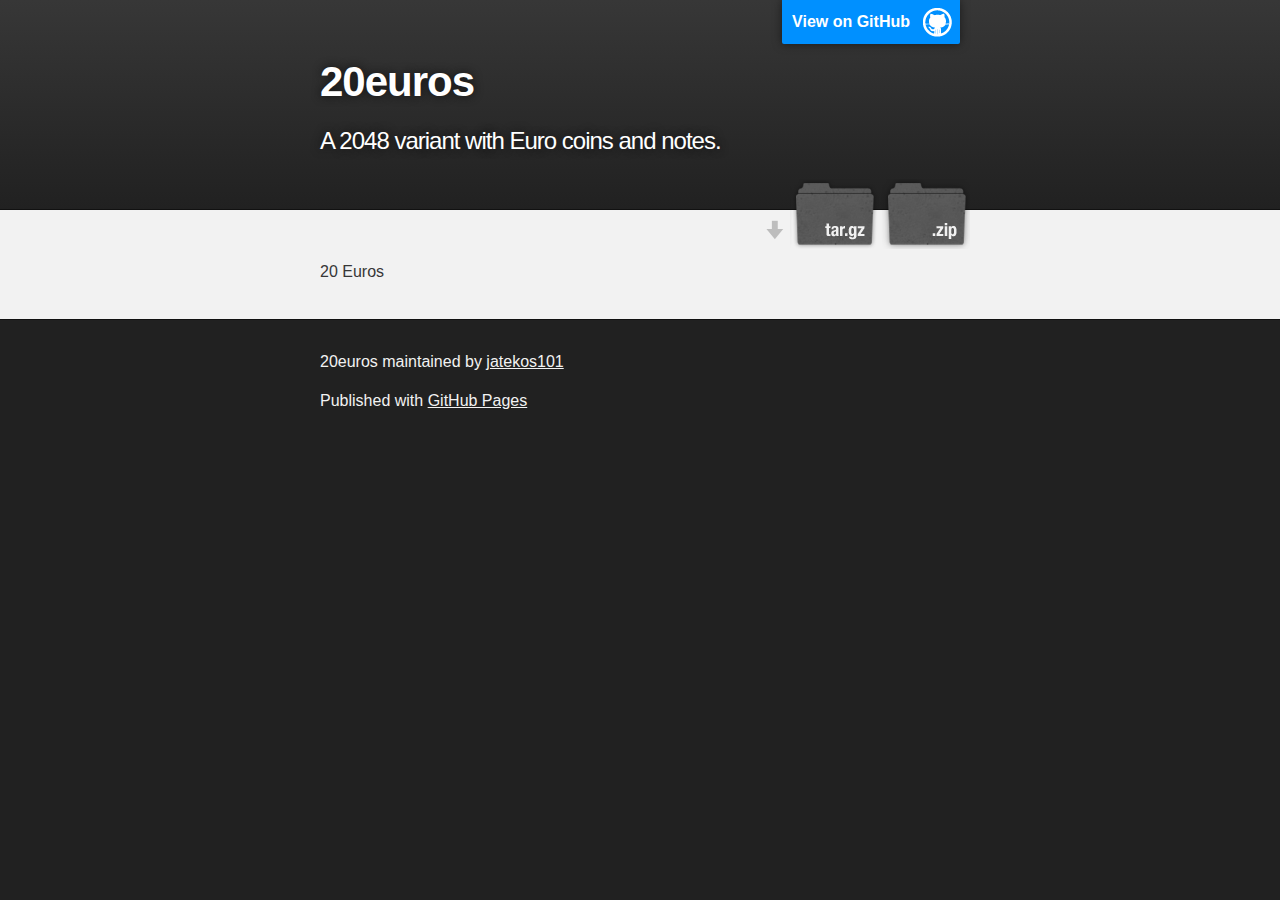
==== index.html @ fb15cdde "Create gh-pages branch via GitHub" ====
<!DOCTYPE html>
<html>

  <head>
    <meta charset='utf-8' />
    <meta http-equiv="X-UA-Compatible" content="chrome=1" />
    <meta name="description" content="20euros : A 2048 variant with Euro coins and notes." />

    <link rel="stylesheet" type="text/css" media="screen" href="stylesheets/stylesheet.css">

    <title>20euros</title>
  </head>

  <body>

    <!-- HEADER -->
    <div id="header_wrap" class="outer">
        <header class="inner">
          <a id="forkme_banner" href="https://github.com/jatekos101/20euros">View on GitHub</a>

          <h1 id="project_title">20euros</h1>
          <h2 id="project_tagline">A 2048 variant with Euro coins and notes.</h2>

            <section id="downloads">
              <a class="zip_download_link" href="https://github.com/jatekos101/20euros/zipball/master">Download this project as a .zip file</a>
              <a class="tar_download_link" href="https://github.com/jatekos101/20euros/tarball/master">Download this project as a tar.gz file</a>
            </section>
        </header>
    </div>

    <!-- MAIN CONTENT -->
    <div id="main_content_wrap" class="outer">
      <section id="main_content" class="inner">
        <p>20 Euros</p>
      </section>
    </div>

    <!-- FOOTER  -->
    <div id="footer_wrap" class="outer">
      <footer class="inner">
        <p class="copyright">20euros maintained by <a href="https://github.com/jatekos101">jatekos101</a></p>
        <p>Published with <a href="http://pages.github.com">GitHub Pages</a></p>
      </footer>
    </div>

    

  </body>
</html>
---- stylesheets/stylesheet.css ----
/*******************************************************************************
Slate Theme for GitHub Pages
by Jason Costello, @jsncostello
*******************************************************************************/

@import url(pygment_trac.css);

/*******************************************************************************
MeyerWeb Reset
*******************************************************************************/

html, body, div, span, applet, object, iframe,
h1, h2, h3, h4, h5, h6, p, blockquote, pre,
a, abbr, acronym, address, big, cite, code,
del, dfn, em, img, ins, kbd, q, s, samp,
small, strike, strong, sub, sup, tt, var,
b, u, i, center,
dl, dt, dd, ol, ul, li,
fieldset, form, label, legend,
table, caption, tbody, tfoot, thead, tr, th, td,
article, aside, canvas, details, embed,
figure, figcaption, footer, header, hgroup,
menu, nav, output, ruby, section, summary,
time, mark, audio, video {
  margin: 0;
  padding: 0;
  border: 0;
  font: inherit;
  vertical-align: baseline;
}

/* HTML5 display-role reset for older browsers */
article, aside, details, figcaption, figure,
footer, header, hgroup, menu, nav, section {
  display: block;
}

ol, ul {
  list-style: none;
}

table {
  border-collapse: collapse;
  border-spacing: 0;
}

/*******************************************************************************
Theme Styles
*******************************************************************************/

body {
  box-sizing: border-box;
  color:#373737;
  background: #212121;
  font-size: 16px;
  font-family: 'Myriad Pro', Calibri, Helvetica, Arial, sans-serif;
  line-height: 1.5;
  -webkit-font-smoothing: antialiased;
}

h1, h2, h3, h4, h5, h6 {
  margin: 10px 0;
  font-weight: 700;
  color:#222222;
  font-family: 'Lucida Grande', 'Calibri', Helvetica, Arial, sans-serif;
  letter-spacing: -1px;
}

h1 {
  font-size: 36px;
  font-weight: 700;
}

h2 {
  padding-bottom: 10px;
  font-size: 32px;
  background: url('../images/bg_hr.png') repeat-x bottom;
}

h3 {
  font-size: 24px;
}

h4 {
  font-size: 21px;
}

h5 {
  font-size: 18px;
}

h6 {
  font-size: 16px;
}

p {
  margin: 10px 0 15px 0;
}

footer p {
  color: #f2f2f2;
}

a {
  text-decoration: none;
  color: #007edf;
  text-shadow: none;

  transition: color 0.5s ease;
  transition: text-shadow 0.5s ease;
  -webkit-transition: color 0.5s ease;
  -webkit-transition: text-shadow 0.5s ease;
  -moz-transition: color 0.5s ease;
  -moz-transition: text-shadow 0.5s ease;
  -o-transition: color 0.5s ease;
  -o-transition: text-shadow 0.5s ease;
  -ms-transition: color 0.5s ease;
  -ms-transition: text-shadow 0.5s ease;
}

a:hover, a:focus {text-decoration: underline;}

footer a {
  color: #F2F2F2;
  text-decoration: underline;
}

em {
  font-style: italic;
}

strong {
  font-weight: bold;
}

img {
  position: relative;
  margin: 0 auto;
  max-width: 739px;
  padding: 5px;
  margin: 10px 0 10px 0;
  border: 1px solid #ebebeb;

  box-shadow: 0 0 5px #ebebeb;
  -webkit-box-shadow: 0 0 5px #ebebeb;
  -moz-box-shadow: 0 0 5px #ebebeb;
  -o-box-shadow: 0 0 5px #ebebeb;
  -ms-box-shadow: 0 0 5px #ebebeb;
}

p img {
  display: inline;
  margin: 0;
  padding: 0;
  vertical-align: middle;
  text-align: center;
  border: none;
}

pre, code {
  width: 100%;
  color: #222;
  background-color: #fff;

  font-family: Monaco, "Bitstream Vera Sans Mono", "Lucida Console", Terminal, monospace;
  font-size: 14px;

  border-radius: 2px;
  -moz-border-radius: 2px;
  -webkit-border-radius: 2px;
}

pre {
  width: 100%;
  padding: 10px;
  box-shadow: 0 0 10px rgba(0,0,0,.1);
  overflow: auto;
}

code {
  padding: 3px;
  margin: 0 3px;
  box-shadow: 0 0 10px rgba(0,0,0,.1);
}

pre code {
  display: block;
  box-shadow: none;
}

blockquote {
  color: #666;
  margin-bottom: 20px;
  padding: 0 0 0 20px;
  border-left: 3px solid #bbb;
}


ul, ol, dl {
  margin-bottom: 15px
}

ul {
  list-style: inside;
  padding-left: 20px;
}

ol {
  list-style: decimal inside;
  padding-left: 20px;
}

dl dt {
  font-weight: bold;
}

dl dd {
  padding-left: 20px;
  font-style: italic;
}

dl p {
  padding-left: 20px;
  font-style: italic;
}

hr {
  height: 1px;
  margin-bottom: 5px;
  border: none;
  background: url('../images/bg_hr.png') repeat-x center;
}

table {
  border: 1px solid #373737;
  margin-bottom: 20px;
  text-align: left;
 }

th {
  font-family: 'Lucida Grande', 'Helvetica Neue', Helvetica, Arial, sans-serif;
  padding: 10px;
  background: #373737;
  color: #fff;
 }

td {
  padding: 10px;
  border: 1px solid #373737;
 }

form {
  background: #f2f2f2;
  padding: 20px;
}

/*******************************************************************************
Full-Width Styles
*******************************************************************************/

.outer {
  width: 100%;
}

.inner {
  position: relative;
  max-width: 640px;
  padding: 20px 10px;
  margin: 0 auto;
}

#forkme_banner {
  display: block;
  position: absolute;
  top:0;
  right: 10px;
  z-index: 10;
  padding: 10px 50px 10px 10px;
  color: #fff;
  background: url('../images/blacktocat.png') #0090ff no-repeat 95% 50%;
  font-weight: 700;
  box-shadow: 0 0 10px rgba(0,0,0,.5);
  border-bottom-left-radius: 2px;
  border-bottom-right-radius: 2px;
}

#header_wrap {
  background: #212121;
  background: -moz-linear-gradient(top, #373737, #212121);
  background: -webkit-linear-gradient(top, #373737, #212121);
  background: -ms-linear-gradient(top, #373737, #212121);
  background: -o-linear-gradient(top, #373737, #212121);
  background: linear-gradient(top, #373737, #212121);
}

#header_wrap .inner {
  padding: 50px 10px 30px 10px;
}

#project_title {
  margin: 0;
  color: #fff;
  font-size: 42px;
  font-weight: 700;
  text-shadow: #111 0px 0px 10px;
}

#project_tagline {
  color: #fff;
  font-size: 24px;
  font-weight: 300;
  background: none;
  text-shadow: #111 0px 0px 10px;
}

#downloads {
  position: absolute;
  width: 210px;
  z-index: 10;
  bottom: -40px;
  right: 0;
  height: 70px;
  background: url('../images/icon_download.png') no-repeat 0% 90%;
}

.zip_download_link {
  display: block;
  float: right;
  width: 90px;
  height:70px;
  text-indent: -5000px;
  overflow: hidden;
  background: url(../images/sprite_download.png) no-repeat bottom left;
}

.tar_download_link {
  display: block;
  float: right;
  width: 90px;
  height:70px;
  text-indent: -5000px;
  overflow: hidden;
  background: url(../images/sprite_download.png) no-repeat bottom right;
  margin-left: 10px;
}

.zip_download_link:hover {
  background: url(../images/sprite_download.png) no-repeat top left;
}

.tar_download_link:hover {
  background: url(../images/sprite_download.png) no-repeat top right;
}

#main_content_wrap {
  background: #f2f2f2;
  border-top: 1px solid #111;
  border-bottom: 1px solid #111;
}

#main_content {
  padding-top: 40px;
}

#footer_wrap {
  background: #212121;
}



/*******************************************************************************
Small Device Styles
*******************************************************************************/

@media screen and (max-width: 480px) {
  body {
    font-size:14px;
  }

  #downloads {
    display: none;
  }

  .inner {
    min-width: 320px;
    max-width: 480px;
  }

  #project_title {
  font-size: 32px;
  }

  h1 {
    font-size: 28px;
  }

  h2 {
    font-size: 24px;
  }

  h3 {
    font-size: 21px;
  }

  h4 {
    font-size: 18px;
  }

  h5 {
    font-size: 14px;
  }

  h6 {
    font-size: 12px;
  }

  code, pre {
    min-width: 320px;
    max-width: 480px;
    font-size: 11px;
  }

}
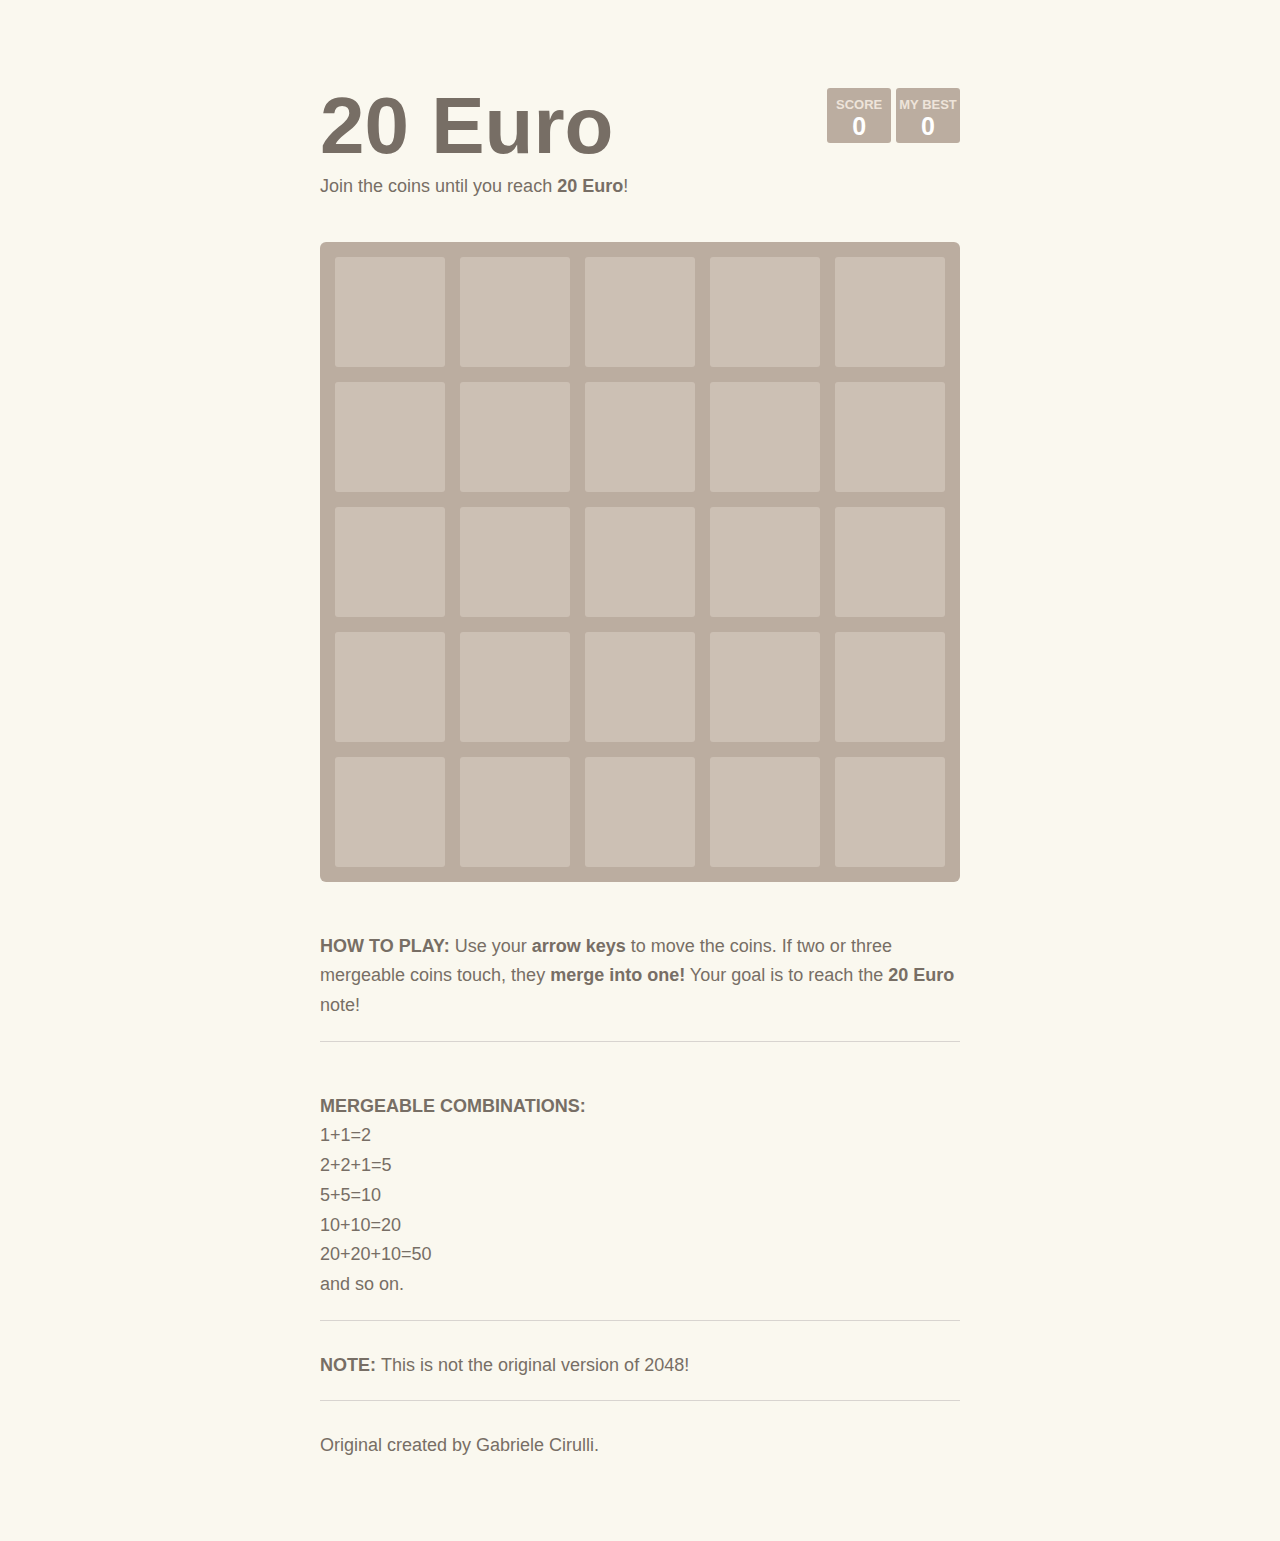
==== commit cd15fc79: "5x5" ====
--- a/index.html
+++ b/index.html
@@ -1,49 +1,124 @@
+﻿
 <!DOCTYPE html>
-<html>
+<html lang="en" manifest="cache.appcache">
+<head>
+  <meta charset="utf-8">
+  <title>20 Euro</title>
 
-  <head>
-    <meta charset='utf-8' />
-    <meta http-equiv="X-UA-Compatible" content="chrome=1" />
-    <meta name="description" content="20euros : A 2048 variant with Euro coins and notes." />
+  <link href="style/main.css" rel="stylesheet" type="text/css">
+  <meta name="apple-mobile-web-app-capable" content="yes">
+  <meta name="apple-mobile-web-app-status-bar-style" content="black-translucent">
 
-    <link rel="stylesheet" type="text/css" media="screen" href="stylesheets/stylesheet.css">
+  <meta property="og:title" content="20euro game"/>
+  <meta property="og:site_name" content="20euro game"/>
+  <meta property="og:description" content="Join the coins and get the 20 Euro tile!"/>
+  <meta property="og:image" content="http://gabrielecirulli.github.io/2048/meta/og_image.png"/>
+</head>
+<body>
+  <div class="container">
+    <div class="heading">
+      <h1 class="title">20 Euro</h1>
+      <div class="scores-container">
+        <div class="score-container">0</div>
+        <div class="best-container">0</div>
+      </div>
+    </div>
+    <p class="game-intro">Join the coins until you reach <strong>20 Euro</strong>!</p>
 
-    <title>20euros</title>
-  </head>
+    <div class="game-container">
+      <div class="game-message">
+        <p></p>
+        <div class="lower">
+	        <a class="keep-playing-button">Continue (maybe 50 Euro?)</a>
+          <a class="retry-button">Retry</a>
+          <div class="score-sharing"></div>
+        </div>
+      </div>
 
-  <body>
+            <div class="grid-container">
+        <div class="grid-row">
+          <div class="grid-cell"></div>
+          <div class="grid-cell"></div>
+          <div class="grid-cell"></div>
+          <div class="grid-cell"></div>
+          <div class="grid-cell"></div>
+        </div>
+        <div class="grid-row">
+          <div class="grid-cell"></div>
+          <div class="grid-cell"></div>
+          <div class="grid-cell"></div>
+          <div class="grid-cell"></div>
+          <div class="grid-cell"></div>
+        </div>
+        <div class="grid-row">
+          <div class="grid-cell"></div>
+          <div class="grid-cell"></div>
+          <div class="grid-cell"></div>
+          <div class="grid-cell"></div>
+         <div class="grid-cell"></div>
+        </div>
+        <div class="grid-row">
+          <div class="grid-cell"></div>
+          <div class="grid-cell"></div>
+          <div class="grid-cell"></div>
+          <div class="grid-cell"></div>
+<div class="grid-cell"></div>
+        </div>
+  <div class="grid-row">
+          <div class="grid-cell"></div>
+          <div class="grid-cell"></div>
+          <div class="grid-cell"></div>
+          <div class="grid-cell"></div>
+<div class="grid-cell"></div>
+        </div>
+      </div>
 
-    <!-- HEADER -->
-    <div id="header_wrap" class="outer">
-        <header class="inner">
-          <a id="forkme_banner" href="https://github.com/jatekos101/20euros">View on GitHub</a>
+  <div class="tile-container">
 
-          <h1 id="project_title">20euros</h1>
-          <h2 id="project_tagline">A 2048 variant with Euro coins and notes.</h2>
+      </div>
+</div>
 
-            <section id="downloads">
-              <a class="zip_download_link" href="https://github.com/jatekos101/20euros/zipball/master">Download this project as a .zip file</a>
-              <a class="tar_download_link" href="https://github.com/jatekos101/20euros/tarball/master">Download this project as a tar.gz file</a>
-            </section>
-        </header>
-    </div>
 
-    <!-- MAIN CONTENT -->
-    <div id="main_content_wrap" class="outer">
-      <section id="main_content" class="inner">
-        <p>20 Euros</p>
-      </section>
-    </div>
+    <p class="game-explanation">
+      <strong class="important">HOW TO PLAY: </strong> Use your <strong>arrow keys</strong> to move the coins. If two or three mergeable coins touch, they <strong>merge into one!</strong> Your goal is to reach the <strong>20 Euro</strong> note!
+    </p>
+    <hr>
+<p class="game-explanation">
+      <strong class="important">Mergeable combinations: </strong> <br>
+ 1+1=2<br>
+ 2+2+1=5<br>
+ 5+5=10<br>
+ 10+10=20<br>
+ 20+20+10=50<br>
+ and so on.
+    </p>
+<hr>
+    <p>
+    <strong class="important">Note: </strong> This is not the original version of 2048!
+    </p>
+    <hr>
+    <p>
+    Original created by Gabriele Cirulli.
+    </p>
+  </div>
 
-    <!-- FOOTER  -->
-    <div id="footer_wrap" class="outer">
-      <footer class="inner">
-        <p class="copyright">20euros maintained by <a href="https://github.com/jatekos101">jatekos101</a></p>
-        <p>Published with <a href="http://pages.github.com">GitHub Pages</a></p>
-      </footer>
-    </div>
+  <script src="js/animframe_polyfill.js"></script>
+  <script src="js/keyboard_input_manager.js"></script>
+  <script src="js/html_actuator.js"></script>
+  <script src="js/grid.js"></script>
+  <script src="js/tile.js"></script>
+  <script src="js/local_score_manager.js"></script>
+  <script src="js/game_manager.js"></script>
+  <script src="js/application.js"></script>
 
-    
+  <script>
+    (function(i,s,o,g,r,a,m){i["GoogleAnalyticsObject"]=r;i[r]=i[r]||function(){
+    (i[r].q=i[r].q||[]).push(arguments)},i[r].l=1*new Date();a=s.createElement(o),
+    m=s.getElementsByTagName(o)[0];a.async=1;a.src=g;m.parentNode.insertBefore(a,m)
+    })(window,document,"script","//www.google-analytics.com/analytics.js","ga");
 
-  </body>
+    ga("create", "UA-42620757-2", "gabrielecirulli.github.io");
+    ga("send", "pageview");
+  </script>
+</body>
 </html>
--- a/style/main.css
+++ b/style/main.css
@@ -0,0 +1,869 @@
+@import url(fonts/clear-sans.css);
+html, body {
+  margin: 0;
+  padding: 0;
+  background: #faf8ef;
+  color: #776e65;
+  font-family: "Clear Sans", "Helvetica Neue", Arial, sans-serif;
+  font-size: 18px; }
+
+body {
+  margin: 80px 0; }
+
+.heading:after {
+  content: "";
+  display: block;
+  clear: both; }
+
+h1.title {
+  font-size: 80px;
+  font-weight: bold;
+  margin: 0;
+  display: block;
+  float: left; }
+
+@-webkit-keyframes move-up {
+  0% {
+    top: 25px;
+    opacity: 1; }
+
+  100% {
+    top: -50px;
+    opacity: 0; } }
+
+@-moz-keyframes move-up {
+  0% {
+    top: 25px;
+    opacity: 1; }
+
+  100% {
+    top: -50px;
+    opacity: 0; } }
+
+@keyframes move-up {
+  0% {
+    top: 25px;
+    opacity: 1; }
+
+  100% {
+    top: -50px;
+    opacity: 0; } }
+
+.scores-container {
+  float: right;
+  text-align: right; }
+
+.score-container, .best-container {
+  position: relative;
+  display: inline-block;
+  background: #bbada0;
+  padding: 15px 25px;
+  font-size: 25px;
+  height: 25px;
+  line-height: 47px;
+  font-weight: bold;
+  border-radius: 3px;
+  color: white;
+  margin-top: 8px;
+  text-align: center; }
+  .score-container:after, .best-container:after {
+    position: absolute;
+    width: 100%;
+    top: 10px;
+    left: 0;
+    text-transform: uppercase;
+    font-size: 13px;
+    line-height: 13px;
+    text-align: center;
+    color: #eee4da; }
+  .score-container .score-addition, .best-container .score-addition {
+    position: absolute;
+    right: 30px;
+    color: red;
+    font-size: 25px;
+    line-height: 25px;
+    font-weight: bold;
+    color: rgba(119, 110, 101, 0.9);
+    z-index: 100;
+    -webkit-animation: move-up 600ms ease-in;
+    -moz-animation: move-up 600ms ease-in;
+    animation: move-up 600ms ease-in;
+    -webkit-animation-fill-mode: both;
+    -moz-animation-fill-mode: both;
+    animation-fill-mode: both; }
+
+.score-container:after {
+  content: "Score"; }
+
+.best-container:after {
+  content: "My best"; }
+
+p {
+  margin-top: 0;
+  margin-bottom: 10px;
+  line-height: 1.65; }
+
+a {
+  color: #776e65;
+  font-weight: bold;
+  text-decoration: underline;
+  cursor: pointer; }
+
+strong.important {
+  text-transform: uppercase; }
+
+hr {
+  border: none;
+  border-bottom: 1px solid #d8d4d0;
+  margin-top: 20px;
+  margin-bottom: 30px; }
+
+.container {
+  width: 640px;
+  margin: 0 auto; }
+
+@-webkit-keyframes fade-in {
+  0% {
+    opacity: 0; }
+
+  100% {
+    opacity: 1; } }
+
+@-moz-keyframes fade-in {
+  0% {
+    opacity: 0; }
+
+  100% {
+    opacity: 1; } }
+
+@keyframes fade-in {
+  0% {
+    opacity: 0; }
+
+  100% {
+    opacity: 1; } }
+
+.game-container {
+  margin-top: 40px;
+  position: relative;
+  padding: 15px;
+  cursor: default;
+  -webkit-touch-callout: none;
+  -webkit-user-select: none;
+  -moz-user-select: none;
+  background: #bbada0;
+  border-radius: 6px;
+  width: 640px;
+  height: 640px;
+  -webkit-box-sizing: border-box;
+  -moz-box-sizing: border-box;
+  box-sizing: border-box; }
+  
+ .game-container .game-message {
+    display: none;
+    position: absolute;
+    top: 0;
+    right: 0;
+    bottom: 0;
+    left: 0;
+    background: rgba(238, 228, 218, 0.5);
+    z-index: 100;
+    text-align: center;
+    -webkit-animation: fade-in 800ms ease 1200ms;
+    -moz-animation: fade-in 800ms ease 1200ms;
+    animation: fade-in 800ms ease 1200ms;
+    -webkit-animation-fill-mode: both;
+    -moz-animation-fill-mode: both;
+    animation-fill-mode: both;
+}
+
+.game-container .game-message p {
+      font-size: 60px;
+      font-weight: bold;
+      height: 60px;
+      line-height: 60px;
+      margin-top: 222px; }
+    .game-container .game-message .lower {
+      display: block;
+      margin-top: 59px; }
+    .game-container .game-message a {
+      display: inline-block;
+      background: #8f7a66;
+      border-radius: 3px;
+      padding: 0 20px;
+      text-decoration: none;
+      color: #f9f6f2;
+      height: 40px;
+      line-height: 42px;
+      margin-left: 9px; }
+      .game-container .game-message a.keep-playing-button {
+        display: none; }
+    .game-container .game-message.game-won {
+      background: rgba(237, 194, 46, 0.5);
+      color: #f9f6f2; }
+      .game-container .game-message.game-won a.keep-playing-button {
+        display: inline-block; }
+    .game-container .game-message.game-won, .game-container .game-message.game-over {
+      display: block; }
+
+.grid-container {
+  position: absolute;
+  z-index: 1; }
+
+.grid-row {
+  margin-bottom: 15px; }
+  .grid-row:last-child {
+    margin-bottom: 0; }
+  .grid-row:after {
+    content: "";
+    display: block;
+    clear: both; }
+
+.grid-cell {
+  width: 110px;
+  height: 110px;
+  margin-right: 15px;
+  float: left;
+  border-radius: 3px;
+  background: rgba(238, 228, 218, 0.35); }
+  .grid-cell:last-child {
+    margin-right: 0; }
+
+.tile-container {
+  position: absolute;
+  z-index: 2; }
+
+.tile, .tile .tile-inner {
+  width: 110px;
+  height: 110px;
+  line-height: 116.25px; }
+  
+.tile.tile-position-1-1 {
+  -webkit-transform: translate(0px, 0px);
+  -moz-transform: translate(0px, 0px);
+  transform: translate(0px, 0px); }
+.tile.tile-position-1-2 {
+  -webkit-transform: translate(0px, 125px);
+  -moz-transform: translate(0px, 125px);
+  transform: translate(0px, 125px); }
+.tile.tile-position-1-3 {
+  -webkit-transform: translate(0px, 250px);
+  -moz-transform: translate(0px, 250px);
+  transform: translate(0px, 250px); }
+.tile.tile-position-1-4 {
+  -webkit-transform: translate(0px, 375px);
+  -moz-transform: translate(0px, 375px);
+  transform: translate(0px, 375px); }
+.tile.tile-position-1-5 {
+  -webkit-transform: translate(0px, 500px);
+  -moz-transform: translate(0px, 500px);
+  transform: translate(0px, 500px); }
+  
+.tile.tile-position-2-1 {
+  -webkit-transform: translate(125px, 0px);
+  -moz-transform: translate(125px, 0px);
+  transform: translate(125px, 0px); }
+.tile.tile-position-2-2 {
+  -webkit-transform: translate(125px, 125px);
+  -moz-transform: translate(125px, 125px);
+  transform: translate(125px, 125px); }
+.tile.tile-position-2-3 {
+  -webkit-transform: translate(125px, 250px);
+  -moz-transform: translate(125px, 250px);
+  transform: translate(125px, 250px); }
+.tile.tile-position-2-4 {
+  -webkit-transform: translate(125px, 375px);
+  -moz-transform: translate(125px, 375px);
+  transform: translate(125px, 375px); }
+.tile.tile-position-2-5 {
+  -webkit-transform: translate(125px, 500px);
+  -moz-transform: translate(125px, 500px);
+  transform: translate(125px, 500px); }
+  
+.tile.tile-position-3-1 {
+  -webkit-transform: translate(250px, 0px);
+  -moz-transform: translate(250px, 0px);
+  transform: translate(250px, 0px); }
+.tile.tile-position-3-2 {
+  -webkit-transform: translate(250px, 125px);
+  -moz-transform: translate(250px, 125px);
+  transform: translate(250px, 125px); }
+.tile.tile-position-3-3 {
+  -webkit-transform: translate(250px, 250px);
+  -moz-transform: translate(250px, 250px);
+  transform: translate(250px, 250px); }
+.tile.tile-position-3-4 {
+  -webkit-transform: translate(250px, 375px);
+  -moz-transform: translate(250px, 375px);
+  transform: translate(250px, 375px); }
+.tile.tile-position-3-5 {
+  -webkit-transform: translate(250px, 500px);
+  -moz-transform: translate(250px, 500x);
+  transform: translate(250px, 500px); }
+  
+.tile.tile-position-4-1 {
+  -webkit-transform: translate(375px, 0px);
+  -moz-transform: translate(375px, 0px);
+  transform: translate(375px, 0px); }
+.tile.tile-position-4-2 {
+  -webkit-transform: translate(375px, 125px);
+  -moz-transform: translate(375px, 125px);
+  transform: translate(375px, 125px); }
+.tile.tile-position-4-3 {
+  -webkit-transform: translate(375px, 250px);
+  -moz-transform: translate(375px, 250px);
+  transform: translate(375px, 250px); }
+.tile.tile-position-4-4 {
+  -webkit-transform: translate(375px, 375px);
+  -moz-transform: translate(375px, 375px);
+  transform: translate(375px, 375px); }
+.tile.tile-position-4-5 {
+  -webkit-transform: translate(375px, 500px);
+  -moz-transform: translate(375px, 500px);
+  transform: translate(375px, 500px); }
+ 
+.tile.tile-position-5-1 {
+  -webkit-transform: translate(500px, 0px);
+  -moz-transform: translate(500px, 0px);
+  transform: translate(500px, 0px); }
+.tile.tile-position-5-2 {
+  -webkit-transform: translate(500px, 125px);
+  -moz-transform: translate(500px, 125px);
+  transform: translate(500px, 125px); }
+.tile.tile-position-5-3 {
+  -webkit-transform: translate(500px, 250px);
+  -moz-transform: translate(500px, 250px);
+  transform: translate(500px, 250px); }
+.tile.tile-position-5-4 {
+  -webkit-transform: translate(500px, 375px);
+  -moz-transform: translate(500px, 375px);
+  transform: translate(500px, 375px); }
+.tile.tile-position-5-5 {
+  -webkit-transform: translate(500px, 500px);
+  -moz-transform: translate(500px, 500px);
+  transform: translate(500px, 500px); }
+
+
+.tile {
+  position: absolute;
+  -webkit-transition: 100ms ease-in-out;
+  -moz-transition: 100ms ease-in-out;
+  transition: 100ms ease-in-out;
+  -webkit-transition-property: -webkit-transform;
+  -moz-transition-property: -moz-transform;
+  transition-property: transform; }
+  .tile .tile-inner {
+    border-radius: 3px;
+    background: #eee4da;
+    text-align: center;
+    font-weight: bold;
+    z-index: 10;
+    font-size: 0px; }
+  
+
+.tile.tile-1 .tile-inner {
+    background: #f0f url('https://www.ecb.europa.eu/euro/coins/common/shared/img/common_1cent.gif');
+    background-size: cover;
+    box-shadow: 0 0 30px 10px rgba(243, 215, 116, 0), inset 0 0 0 1px rgba(255, 255, 255, 0); }
+ 
+
+.tile.tile-2 .tile-inner {
+    background: #f0f url('https://www.ecb.europa.eu/euro/coins/common/shared/img/common_2cent.gif');
+    background-size: cover;
+    box-shadow: 0 0 30px 10px rgba(243, 215, 116, 0), inset 0 0 0 1px rgba(255, 255, 255, 0); }
+    
+  
+
+.tile.tile-5 .tile-inner {
+    background: #f0f url('https://www.ecb.europa.eu/euro/coins/common/shared/img/common_5cent.gif');
+    background-size: cover;    
+    box-shadow: 0 0 30px 10px rgba(243, 215, 116, 0), inset 0 0 0 1px rgba(255, 255, 255, 0); }
+    
+ 
+
+.tile.tile-10 .tile-inner {
+    background: #f0f url('https://www.ecb.europa.eu/euro/coins/common/shared/img/common_10cent.gif');
+    background-size: cover;}
+    
+ 
+
+.tile.tile-20 .tile-inner {
+    background: #f0f url('https://www.ecb.europa.eu/euro/coins/common/shared/img/common_20cent.gif');
+    background-size: cover;}
+    
+  
+
+.tile.tile-50 .tile-inner {
+    background: #f0f url('https://www.ecb.europa.eu/euro/coins/common/shared/img/common_50cent.gif');
+    background-size: cover;}
+    
+ 
+
+ .tile.tile-100 .tile-inner {
+    background: #f0f url('https://www.ecb.europa.eu/euro/coins/common/shared/img/common_1euro.gif');
+    background-size: cover;}
+    
+ 
+
+ .tile.tile-200 .tile-inner {
+    background: #f0f url('https://www.ecb.europa.eu/euro/coins/common/shared/img/common_2euro.gif');
+    background-size: cover;
+}
+  
+
+ .tile.tile-500 .tile-inner {
+
+    background: #ffffff url('http://www.126bay.com/images/banknote/europe/eURO/5%20Euro%202002%20-%20F.jpg');
+    background-size: contain; background-repeat: no-repeat;}
+    
+
+.tile.tile-1000 .tile-inner {
+
+    background: #ffffff url('http://www.126bay.com/images/banknote/europe/eURO/10%20Euro%202002%20-%20F.jpg');
+    background-size: contain; background-repeat: no-repeat;}
+
+.tile.tile-2000 .tile-inner {
+    background: #ffffff url('http://www.126bay.com/images/banknote/europe/eURO/20%20Euro%202002%20-%20F.jpg');
+    background-size: contain; background-repeat: no-repeat;}
+  
+
+.tile.tile-5000 .tile-inner {
+    background: #ffffff url('http://www.126bay.com/images/banknote/europe/eURO/50%20Euro%202002%20-%20F.jpg');
+    background-size: contain; background-repeat: no-repeat;}
+  
+
+.tile.tile-10000 .tile-inner {
+    background: #ffffff url('http://www.blogger42.com/wp-content/uploads/100euro.jpg');
+    background-size: contain; background-repeat: no-repeat;}
+  
+
+.tile.tile-20000 .tile-inner {
+    background: #ffffff url('http://www.blogger42.com/wp-content/uploads/e.jpg');
+    background-size: contain; background-repeat: no-repeat;}
+  
+
+.tile.tile-50000 .tile-inner {
+    background: #ffffff url('http://www.rivistastudio.com/wp-content/uploads/2014/03/500euro.jpg');
+    background-size: contain; background-repeat: no-repeat;}
+  
+
+.tile.tile-super .tile-inner {
+
+    background: #ffffff url('http://upload.wikimedia.org/wikipedia/commons/c/c3/Euro_symbol_gold.svg');
+    background-size: cover;
+    font-size: 30px; }
+
+
+    @media screen and (max-width: 520px) {
+      .tile.tile-super .tile-inner {
+        font-size: 10px; } }
+
+@-webkit-keyframes appear {
+  0% {
+    opacity: 0;
+    -webkit-transform: scale(0);
+    -moz-transform: scale(0);
+    transform: scale(0); }
+
+  100% {
+    opacity: 1;
+    -webkit-transform: scale(1);
+    -moz-transform: scale(1);
+    transform: scale(1); } }
+
+@-moz-keyframes appear {
+  0% {
+    opacity: 0;
+    -webkit-transform: scale(0);
+    -moz-transform: scale(0);
+    transform: scale(0); }
+
+  100% {
+    opacity: 1;
+    -webkit-transform: scale(1);
+    -moz-transform: scale(1);
+    transform: scale(1); } }
+
+@keyframes appear {
+  0% {
+    opacity: 0;
+    -webkit-transform: scale(0);
+    -moz-transform: scale(0);
+    transform: scale(0); }
+
+  100% {
+    opacity: 1;
+    -webkit-transform: scale(1);
+    -moz-transform: scale(1);
+    transform: scale(1); } }
+
+.tile-new .tile-inner {
+  -webkit-animation: appear 200ms ease 100ms;
+  -moz-animation: appear 200ms ease 100ms;
+  animation: appear 200ms ease 100ms;
+  -webkit-animation-fill-mode: backwards;
+  -moz-animation-fill-mode: backwards;
+  animation-fill-mode: backwards; }
+
+@-webkit-keyframes pop {
+  0% {
+    -webkit-transform: scale(0);
+    -moz-transform: scale(0);
+    transform: scale(0); }
+
+  50% {
+    -webkit-transform: scale(1.2);
+    -moz-transform: scale(1.2);
+    transform: scale(1.2); }
+
+  100% {
+    -webkit-transform: scale(1);
+    -moz-transform: scale(1);
+    transform: scale(1); } }
+
+@-moz-keyframes pop {
+  0% {
+    -webkit-transform: scale(0);
+    -moz-transform: scale(0);
+    transform: scale(0); }
+
+  50% {
+    -webkit-transform: scale(1.2);
+    -moz-transform: scale(1.2);
+    transform: scale(1.2); }
+
+  100% {
+    -webkit-transform: scale(1);
+    -moz-transform: scale(1);
+    transform: scale(1); } }
+
+@keyframes pop {
+  0% {
+    -webkit-transform: scale(0);
+    -moz-transform: scale(0);
+    transform: scale(0); }
+
+  50% {
+    -webkit-transform: scale(1.2);
+    -moz-transform: scale(1.2);
+    transform: scale(1.2); }
+
+  100% {
+    -webkit-transform: scale(1);
+    -moz-transform: scale(1);
+    transform: scale(1); } }
+
+.tile-merged .tile-inner {
+  z-index: 20;
+  -webkit-animation: pop 200ms ease 100ms;
+  -moz-animation: pop 200ms ease 100ms;
+  animation: pop 200ms ease 100ms;
+  -webkit-animation-fill-mode: backwards;
+  -moz-animation-fill-mode: backwards;
+  animation-fill-mode: backwards; }
+
+.game-intro {
+  margin-bottom: 0; }
+
+.game-explanation {
+  margin-top: 50px; }
+
+.sharing {
+  margin-top: 20px;
+  text-align: center; }
+  .sharing > iframe, .sharing > span, .sharing > form {
+    display: inline-block;
+    vertical-align: middle; }
+
+@media screen and (max-width: 520px) {
+  html, body {
+    font-size: 15px; }
+
+  body {
+    margin: 20px 0;
+    padding: 0 20px; }
+
+  h1.title {
+    font-size: 27px;
+    margin-top: 15px; }
+
+  .container {
+    width: 280px;
+    margin: 0 auto; }
+
+  .score-container, .best-container {
+    margin-top: 0;
+    padding: 15px 10px;
+    min-width: 40px; }
+
+  .heading {
+    margin-bottom: 10px; }
+
+  .game-container {
+    margin-top: 40px;
+    position: relative;
+    padding: 10px;
+    cursor: default;
+    -webkit-touch-callout: none;
+    -webkit-user-select: none;
+    -moz-user-select: none;
+    background: #bbada0;
+    border-radius: 6px;
+    width: 280px;
+    height: 280px;
+    -ms-touch-action: none;
+    -webkit-box-sizing: border-box;
+    -moz-box-sizing: border-box;
+    box-sizing: border-box; }
+    .game-container .game-message {
+      display: none;
+      position: absolute;
+      top: 0;
+      right: 0;
+      bottom: 0;
+      left: 0;
+      background: rgba(238, 228, 218, 0.5);
+      z-index: 100;
+      text-align: center;
+      -webkit-animation: fade-in 800ms ease 1200ms;
+      -moz-animation: fade-in 800ms ease 1200ms;
+      animation: fade-in 800ms ease 1200ms;
+      -webkit-animation-fill-mode: both;
+      -moz-animation-fill-mode: both;
+      animation-fill-mode: both; }
+      .game-container .game-message p {
+        font-size: 60px;
+        font-weight: bold;
+        height: 60px;
+        line-height: 60px;
+        margin-top: 222px; }
+      .game-container .game-message .lower {
+        display: block;
+        margin-top: 59px; }
+      .game-container .game-message a {
+        display: inline-block;
+        background: #8f7a66;
+        border-radius: 3px;
+        padding: 0 20px;
+        text-decoration: none;
+        color: #f9f6f2;
+        height: 40px;
+        line-height: 42px;
+        margin-left: 9px; }
+        .game-container .game-message a.keep-playing-button {
+          display: none; }
+      .game-container .game-message .score-sharing {
+        display: inline-block;
+        vertical-align: middle;
+        margin-left: 10px; }
+      .game-container .game-message.game-won {
+        background: rgba(237, 194, 46, 0.5);
+        color: #f9f6f2; }
+        .game-container .game-message.game-won a.keep-playing-button {
+          display: inline-block; }
+      .game-container .game-message.game-won, .game-container .game-message.game-over {
+        display: block; }
+
+  .grid-container {
+    position: absolute;
+    z-index: 1; }
+
+  .grid-row {
+    margin-bottom: 10px; }
+    .grid-row:last-child {
+      margin-bottom: 0; }
+    .grid-row:after {
+      content: "";
+      display: block;
+      clear: both; }
+
+  .grid-cell {
+    width: 57.5px;
+    height: 57.5px;
+    margin-right: 10px;
+    float: left;
+    border-radius: 3px;
+    background: rgba(238, 228, 218, 0.35); }
+    .grid-cell:last-child {
+      margin-right: 0; }
+
+  .tile-container {
+    position: absolute;
+    z-index: 2; }
+
+  .tile, .tile .tile-inner {
+    width: 58px;
+    height: 58px;
+    line-height: 67.5px; }
+  .tile.tile-position-1-1 {
+    -webkit-transform: translate(0px, 0px);
+    -moz-transform: translate(0px, 0px);
+    transform: translate(0px, 0px); }
+  .tile.tile-position-1-2 {
+    -webkit-transform: translate(0px, 67px);
+    -moz-transform: translate(0px, 67px);
+    transform: translate(0px, 67px); }
+  .tile.tile-position-1-3 {
+    -webkit-transform: translate(0px, 135px);
+    -moz-transform: translate(0px, 135px);
+    transform: translate(0px, 135px); }
+  .tile.tile-position-1-4 {
+    -webkit-transform: translate(0px, 202px);
+    -moz-transform: translate(0px, 202px);
+    transform: translate(0px, 202px); }
+  .tile.tile-position-2-1 {
+    -webkit-transform: translate(67px, 0px);
+    -moz-transform: translate(67px, 0px);
+    transform: translate(67px, 0px); }
+  .tile.tile-position-2-2 {
+    -webkit-transform: translate(67px, 67px);
+    -moz-transform: translate(67px, 67px);
+    transform: translate(67px, 67px); }
+  .tile.tile-position-2-3 {
+    -webkit-transform: translate(67px, 135px);
+    -moz-transform: translate(67px, 135px);
+    transform: translate(67px, 135px); }
+  .tile.tile-position-2-4 {
+    -webkit-transform: translate(67px, 202px);
+    -moz-transform: translate(67px, 202px);
+    transform: translate(67px, 202px); }
+  .tile.tile-position-3-1 {
+    -webkit-transform: translate(135px, 0px);
+    -moz-transform: translate(135px, 0px);
+    transform: translate(135px, 0px); }
+  .tile.tile-position-3-2 {
+    -webkit-transform: translate(135px, 67px);
+    -moz-transform: translate(135px, 67px);
+    transform: translate(135px, 67px); }
+  .tile.tile-position-3-3 {
+    -webkit-transform: translate(135px, 135px);
+    -moz-transform: translate(135px, 135px);
+    transform: translate(135px, 135px); }
+  .tile.tile-position-3-4 {
+    -webkit-transform: translate(135px, 202px);
+    -moz-transform: translate(135px, 202px);
+    transform: translate(135px, 202px); }
+  .tile.tile-position-4-1 {
+    -webkit-transform: translate(202px, 0px);
+    -moz-transform: translate(202px, 0px);
+    transform: translate(202px, 0px); }
+  .tile.tile-position-4-2 {
+    -webkit-transform: translate(202px, 67px);
+    -moz-transform: translate(202px, 67px);
+    transform: translate(202px, 67px); }
+  .tile.tile-position-4-3 {
+    -webkit-transform: translate(202px, 135px);
+    -moz-transform: translate(202px, 135px);
+    transform: translate(202px, 135px); }
+  .tile.tile-position-4-4 {
+    -webkit-transform: translate(202px, 202px);
+    -moz-transform: translate(202px, 202px);
+    transform: translate(202px, 202px); }
+
+  .game-container {
+    margin-top: 20px; }
+
+  .tile .tile-inner {
+    font-size: 35px; }
+
+  .game-message p {
+    font-size: 30px !important;
+    height: 30px !important;
+    line-height: 30px !important;
+    margin-top: 90px !important; }
+  .game-message .lower {
+    margin-top: 30px !important; }
+
+  .sharing > iframe, .sharing > span, .sharing > form {
+    display: block;
+    margin: 0 auto;
+    margin-bottom: 20px; } }
+.pp-donate button {
+  -webkit-appearance: none;
+  -moz-appearance: none;
+  appearance: none;
+  border: none;
+  font: inherit;
+  color: inherit;
+  cursor: pointer;
+  display: inline-block;
+  background: #8f7a66;
+  border-radius: 3px;
+  padding: 0 20px;
+  text-decoration: none;
+  color: #f9f6f2;
+  height: 40px;
+  line-height: 42px; }
+  .pp-donate button img {
+    vertical-align: -4px;
+    margin-right: 8px; }
+
+.btc-donate {
+  position: relative;
+  margin-left: 10px;
+  display: inline-block;
+  background: #8f7a66;
+  border-radius: 3px;
+  padding: 0 20px;
+  text-decoration: none;
+  color: #f9f6f2;
+  height: 40px;
+  line-height: 42px;
+  cursor: pointer; }
+  .btc-donate img {
+    vertical-align: -4px;
+    margin-right: 8px; }
+  .btc-donate a {
+    color: #f9f6f2;
+    text-decoration: none;
+    font-weight: normal; }
+  .btc-donate .address {
+    cursor: auto;
+    position: absolute;
+    width: 340px;
+    right: 50%;
+    margin-right: -170px;
+    padding-bottom: 7px;
+    top: -30px;
+    opacity: 0;
+    pointer-events: none;
+    -webkit-transition: 400ms ease;
+    -moz-transition: 400ms ease;
+    transition: 400ms ease;
+    -webkit-transition-property: top, opacity;
+    -moz-transition-property: top, opacity;
+    transition-property: top, opacity; }
+    .btc-donate .address:after {
+      position: absolute;
+      border-top: 10px solid #bbada0;
+      border-right: 7px solid transparent;
+      border-left: 7px solid transparent;
+      content: "";
+      bottom: 0px;
+      left: 50%;
+      margin-left: -7px; }
+    .btc-donate .address code {
+      background-color: #bbada0;
+      padding: 10px 15px;
+      width: 100%;
+      border-radius: 3px;
+      line-height: 1;
+      font-weight: normal;
+      font-size: 15px;
+      font-family: Consolas, "Liberation Mono", Courier, monospace;
+      text-align: center; }
+  .btc-donate:hover .address, .btc-donate .address:hover .address {
+    opacity: 1;
+    top: -45px;
+    pointer-events: auto; }
+  @media screen and (max-width: 480px) {
+    .btc-donate {
+      width: 120px; }
+      .btc-donate .address {
+        margin-right: -150px;
+        width: 300px; }
+        .btc-donate .address code {
+          font-size: 13px; }
+        .btc-donate .address:after {
+          left: 50%;
+          bottom: 2px; } }
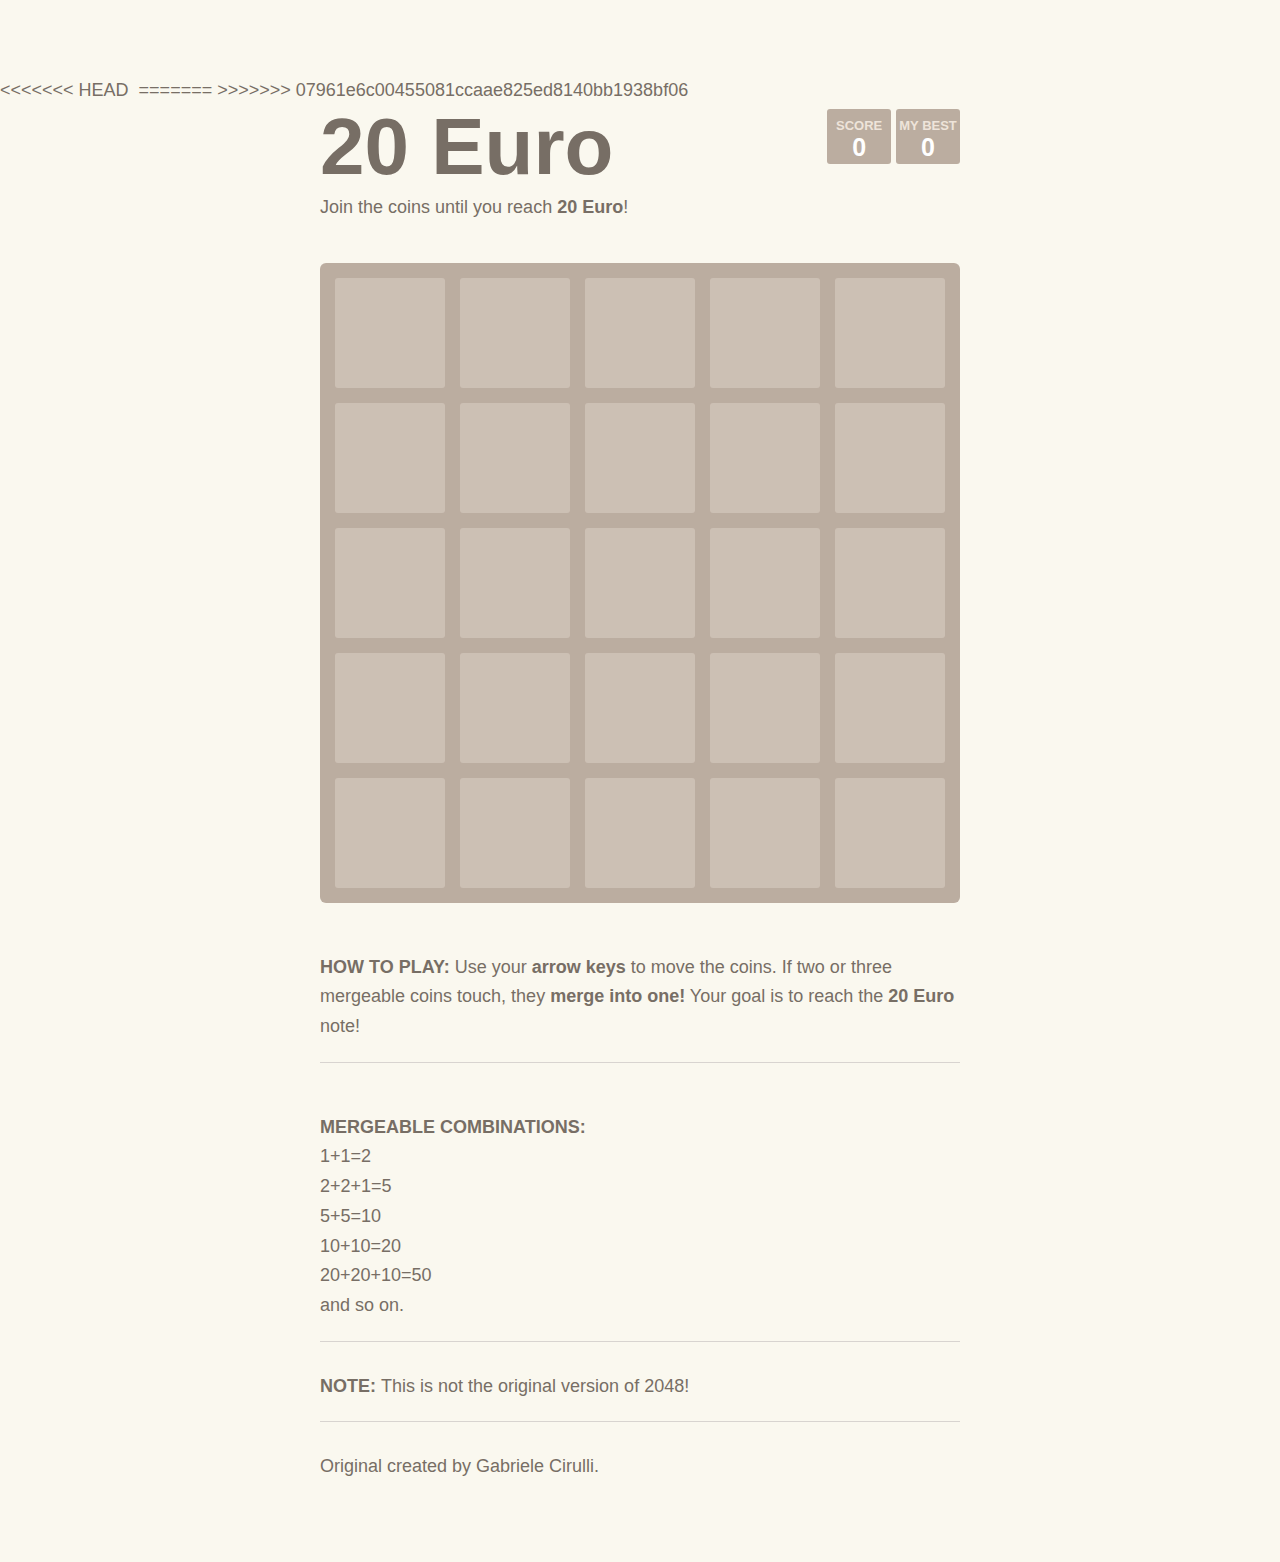
==== commit 47c37c4d: "Merged conflict." ====
--- a/index.html
+++ b/index.html
@@ -1,4 +1,8 @@
+<<<<<<< HEAD
 ﻿
+=======
+
+>>>>>>> 07961e6c00455081ccaae825ed8140bb1938bf06
 <!DOCTYPE html>
 <html lang="en" manifest="cache.appcache">
 <head>
@@ -122,3 +126,4 @@
   </script>
 </body>
 </html>
+
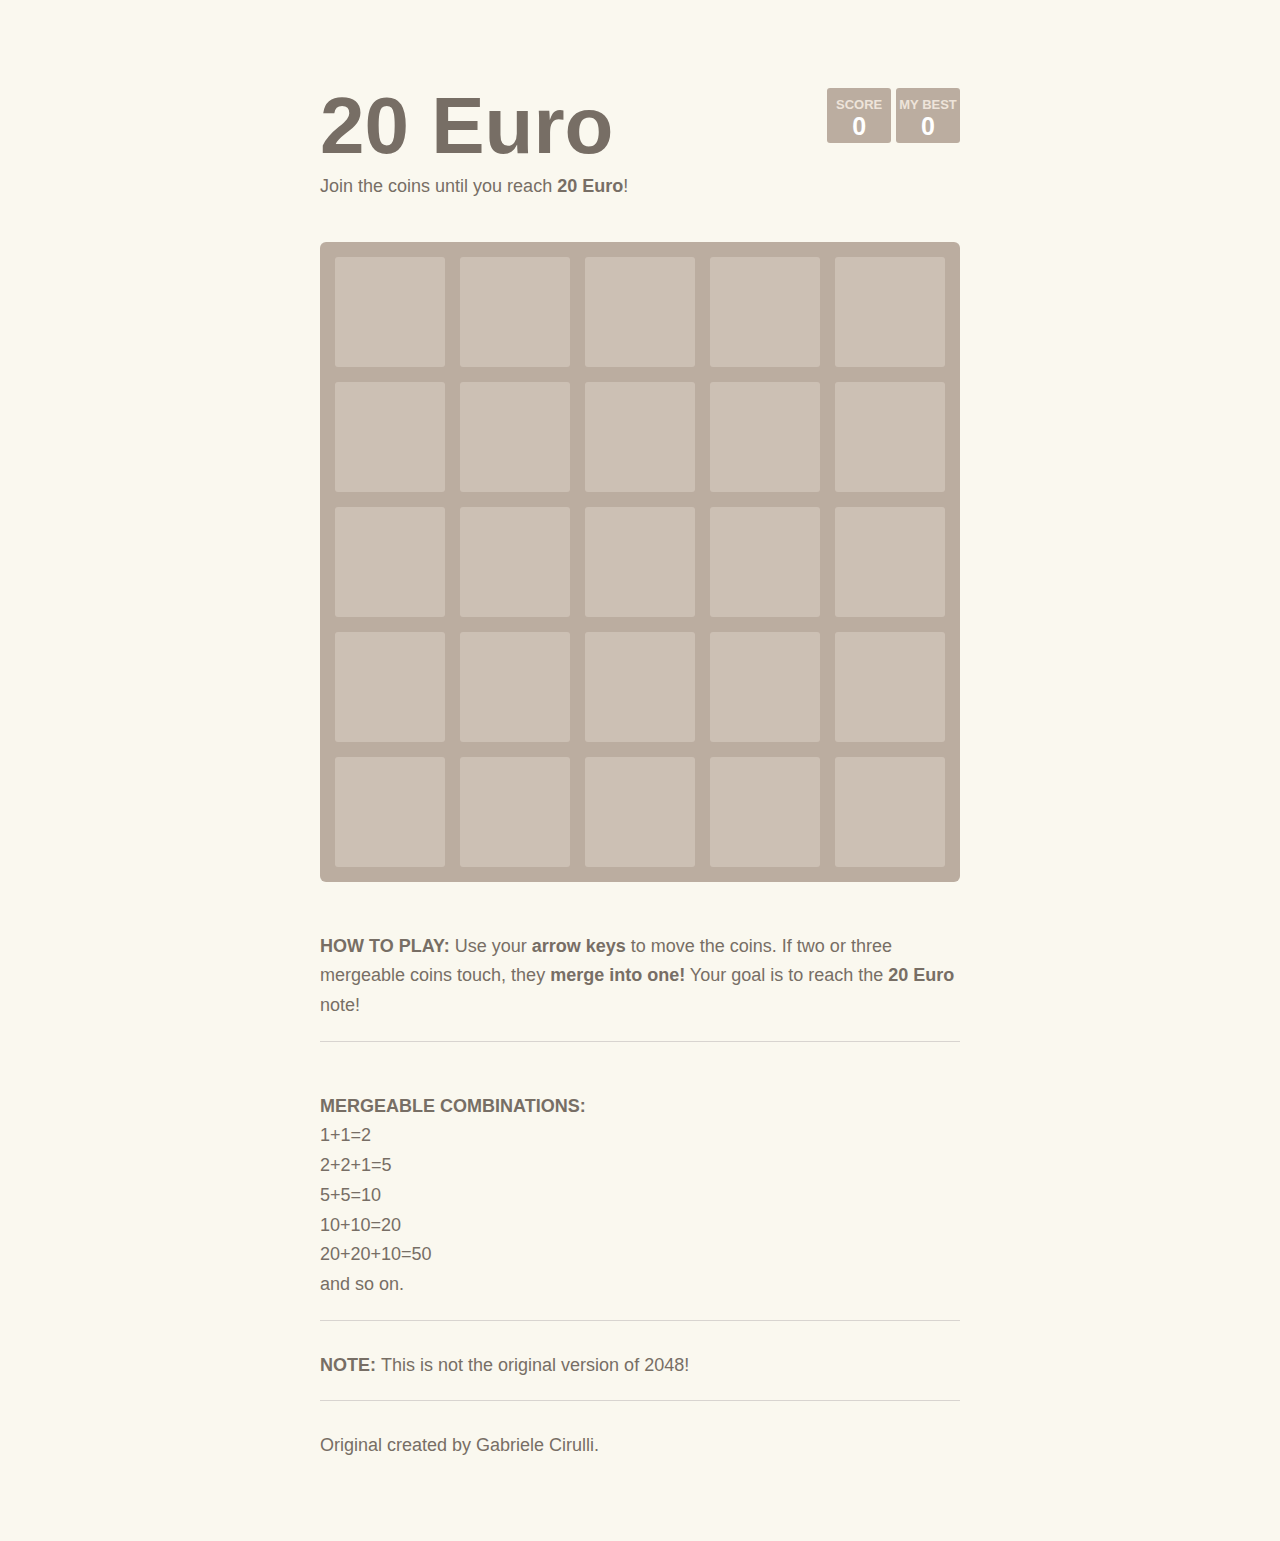
==== commit 8b553d55: "fix head" ====
--- a/index.html
+++ b/index.html
@@ -1,9 +1,4 @@
-<<<<<<< HEAD
-﻿
-=======
-
->>>>>>> 07961e6c00455081ccaae825ed8140bb1938bf06
-<!DOCTYPE html>
+﻿<!DOCTYPE html>
 <html lang="en" manifest="cache.appcache">
 <head>
   <meta charset="utf-8">
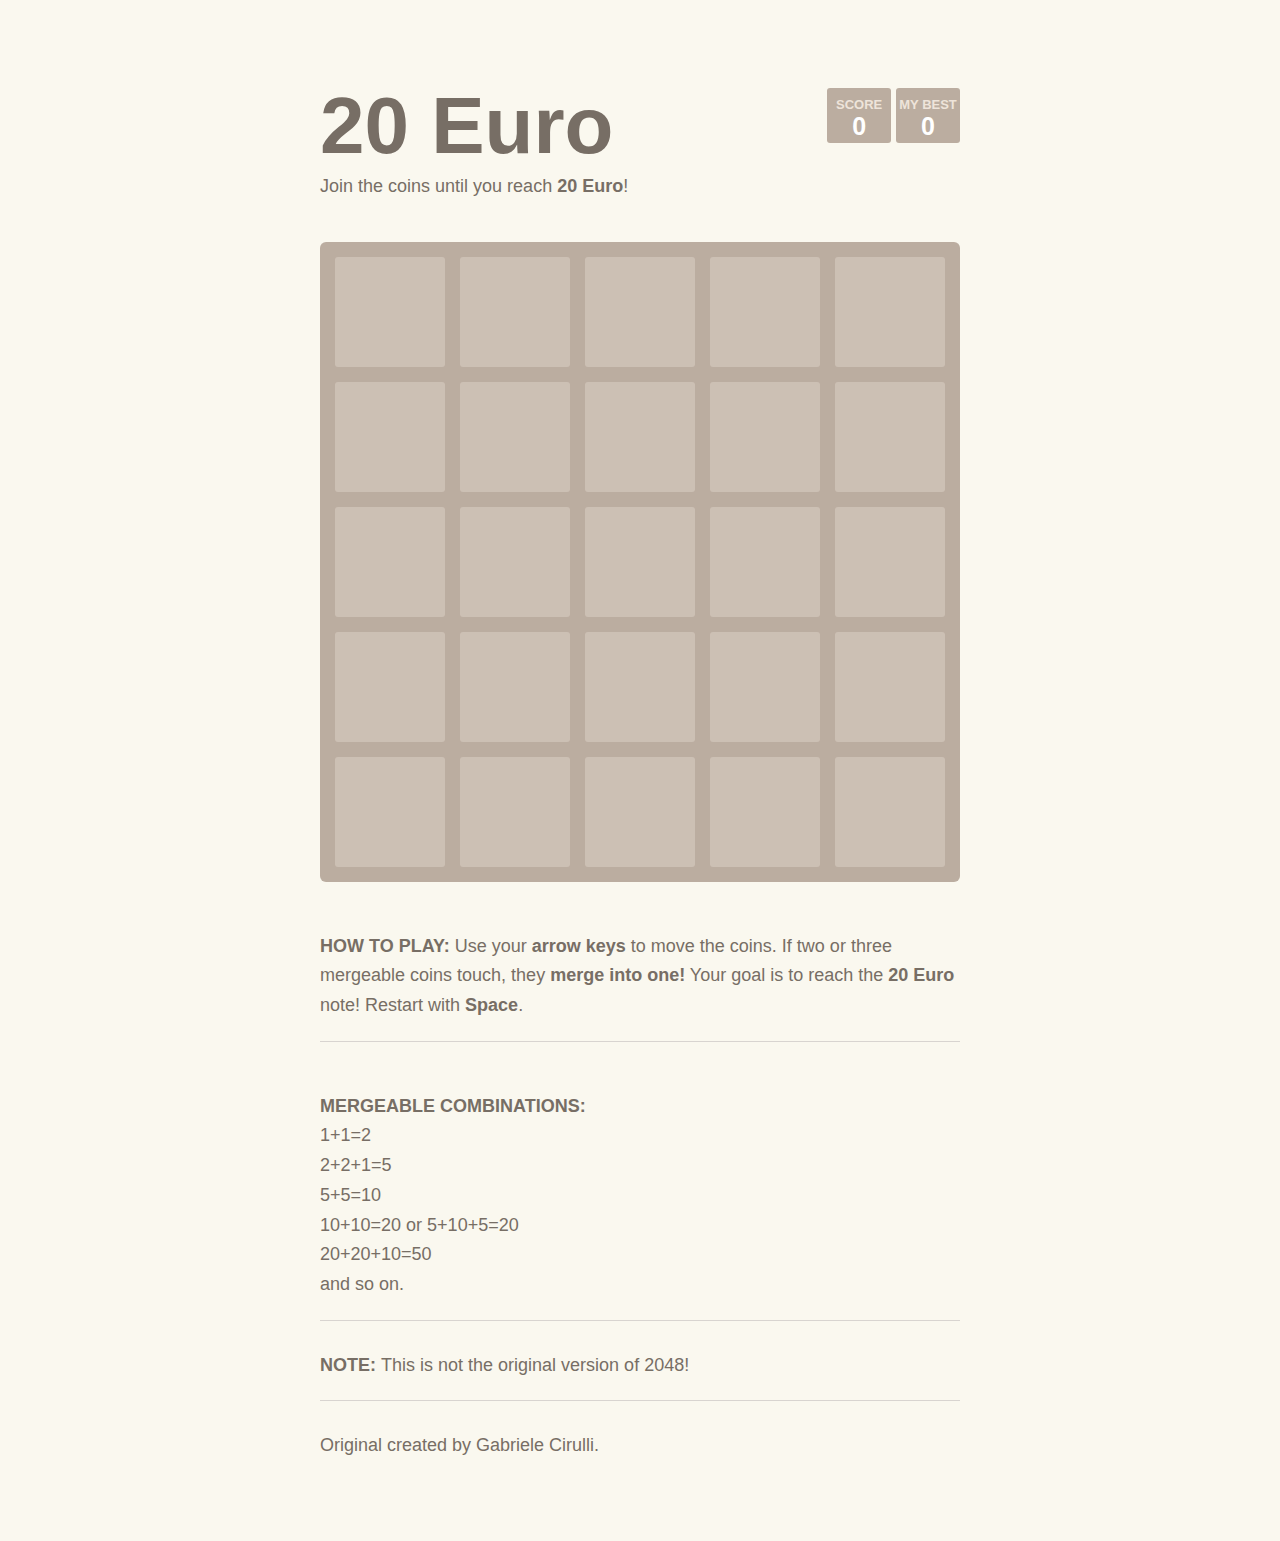
==== commit d81b0ca5: "Update index.html" ====
--- a/index.html
+++ b/index.html
@@ -79,7 +79,7 @@
 
 
     <p class="game-explanation">
-      <strong class="important">HOW TO PLAY: </strong> Use your <strong>arrow keys</strong> to move the coins. If two or three mergeable coins touch, they <strong>merge into one!</strong> Your goal is to reach the <strong>20 Euro</strong> note!
+      <strong class="important">HOW TO PLAY: </strong> Use your <strong>arrow keys</strong> to move the coins. If two or three mergeable coins touch, they <strong>merge into one!</strong> Your goal is to reach the <strong>20 Euro</strong> note! Restart with <strong>Space</strong>.
     </p>
     <hr>
 <p class="game-explanation">
@@ -87,7 +87,7 @@
  1+1=2<br>
  2+2+1=5<br>
  5+5=10<br>
- 10+10=20<br>
+ 10+10=20 or 5+10+5=20<br>
  20+20+10=50<br>
  and so on.
     </p>
@@ -119,6 +119,22 @@
     ga("create", "UA-42620757-2", "gabrielecirulli.github.io");
     ga("send", "pageview");
   </script>
+<script type="text/javascript">
+var sc_project=9719822; 
+var sc_invisible=1; 
+var sc_security="bccc6417"; 
+var scJsHost = (("https:" == document.location.protocol) ?
+"https://secure." : "http://www.");
+document.write("<sc"+"ript type='text/javascript' src='" +
+scJsHost+
+"statcounter.com/counter/counter.js'></"+"script>");
+</script>
+<noscript><div class="statcounter"><a title="web analytics"
+href="http://statcounter.com/" target="_blank"><img
+class="statcounter"
+src="http://c.statcounter.com/9719822/0/bccc6417/1/"
+alt="web analytics"></a></div></noscript>
+  
 </body>
 </html>
 
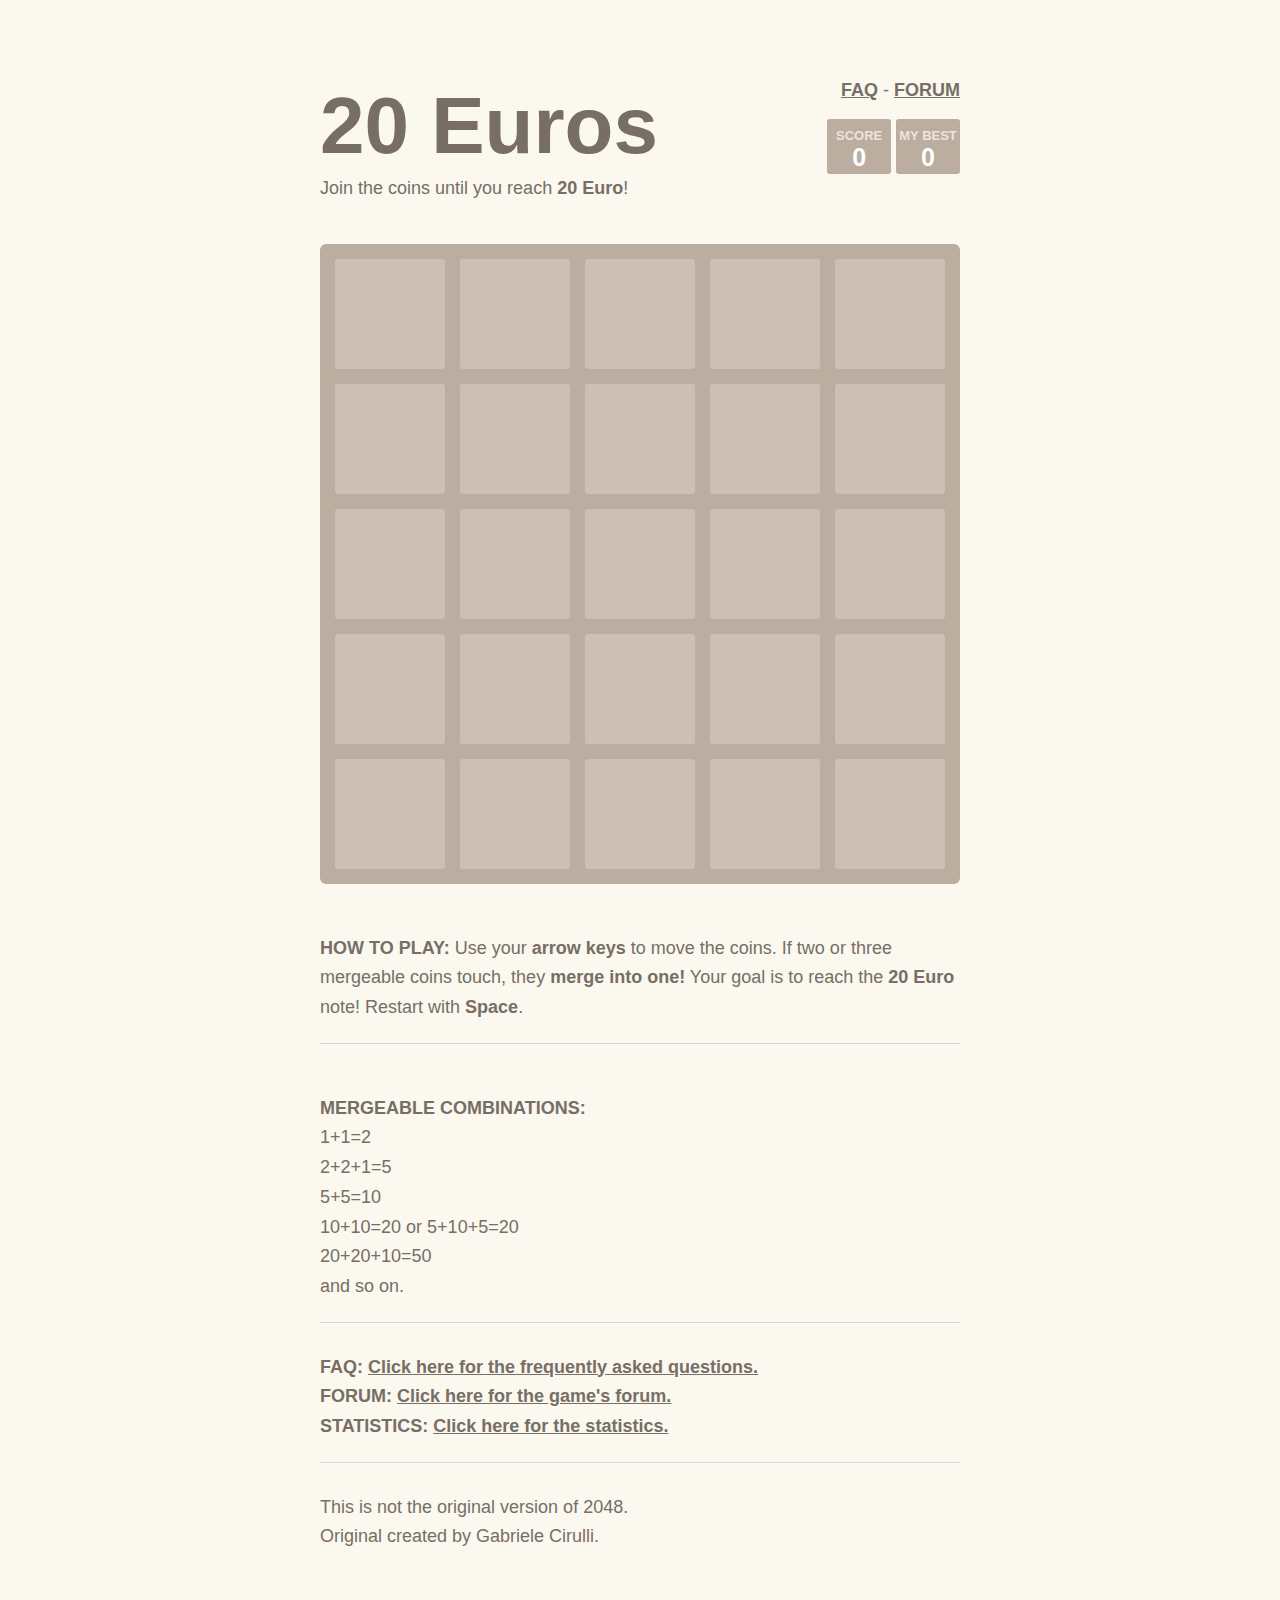
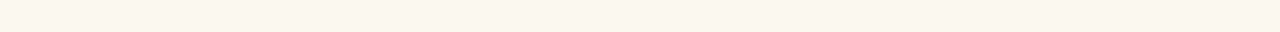
==== commit fd2871ed: "added FAQ" ====
--- a/index.html
+++ b/index.html
@@ -2,27 +2,39 @@
 <html lang="en" manifest="cache.appcache">
 <head>
   <meta charset="utf-8">
-  <title>20 Euro</title>
+  <title>20 Euros</title>
 
   <link href="style/main.css" rel="stylesheet" type="text/css">
-  <meta name="apple-mobile-web-app-capable" content="yes">
+<link href="style/example.css" rel="stylesheet" type="text/css">  
+<meta name="apple-mobile-web-app-capable" content="yes">
   <meta name="apple-mobile-web-app-status-bar-style" content="black-translucent">
 
   <meta property="og:title" content="20euro game"/>
   <meta property="og:site_name" content="20euro game"/>
   <meta property="og:description" content="Join the coins and get the 20 Euro tile!"/>
   <meta property="og:image" content="http://gabrielecirulli.github.io/2048/meta/og_image.png"/>
+<script type="text/javascript" src="https://cdn.firebase.com/v0/firebase.js"></script>
+  <script type="text/javascript" src="https://ajax.googleapis.com/ajax/libs/jquery/1.7.1/jquery.min.js"></script>
+ 
+
 </head>
 <body>
   <div class="container">
     <div class="heading">
-      <h1 class="title">20 Euro</h1>
-      <div class="scores-container">
+      <h1 class="title">20 Euros</h1>
+      
+<div align="right"><a href="http://jatekos101.github.io/20euros/faq.html">FAQ</a> - <a href="http://jatekos101.github.io/20euros/comment.html">FORUM</a></div>
+<p>
+<div class="scores-container">
         <div class="score-container">0</div>
         <div class="best-container">0</div>
       </div>
-    </div>
-    <p class="game-intro">Join the coins until you reach <strong>20 Euro</strong>!</p>
+</div>
+    
+ <p class="game-intro">Join the coins until you reach <strong>20 Euro</strong>! 
+
+
+</p>
 
     <div class="game-container">
       <div class="game-message">
@@ -92,14 +104,17 @@
  and so on.
     </p>
 <hr>
+ <p>
+<strong class="important">FAQ: </strong> <a href="http://jatekos101.github.io/20euros/faq.html">Click here for the frequently asked questions.</a><br>
+    <strong class="important">Forum: </strong> <a href="http://jatekos101.github.io/20euros/comment.html">Click here for the game's forum.</a><br>
+<strong class="important">Statistics: </strong> <a href="http://jatekos101.github.io/20euros/statistics.html">Click here for the statistics.</a>
+    </p>
+ <hr>
     <p>
-    <strong class="important">Note: </strong> This is not the original version of 2048!
+This is not the original version of 2048.<br>    
+Original created by Gabriele Cirulli.
     </p>
-    <hr>
-    <p>
-    Original created by Gabriele Cirulli.
-    </p>
-  </div>
+</div>
 
   <script src="js/animframe_polyfill.js"></script>
   <script src="js/keyboard_input_manager.js"></script>
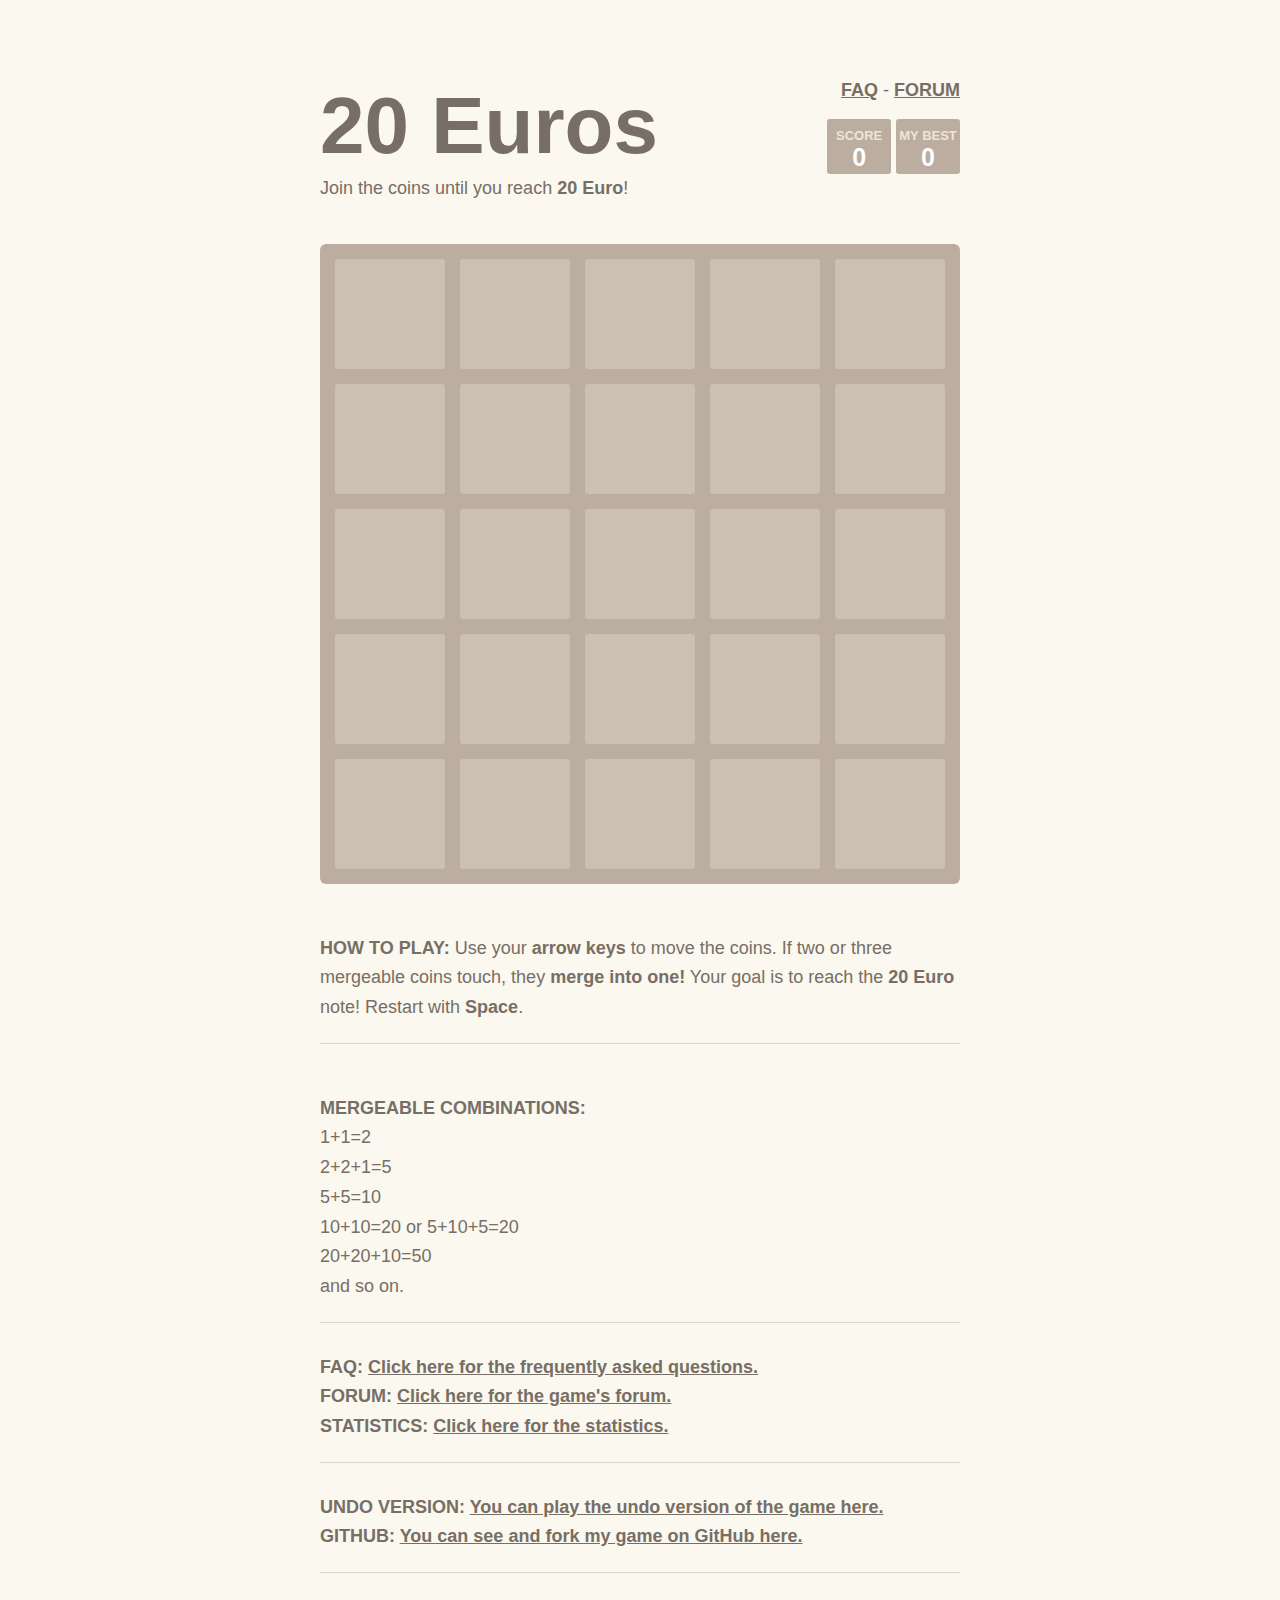
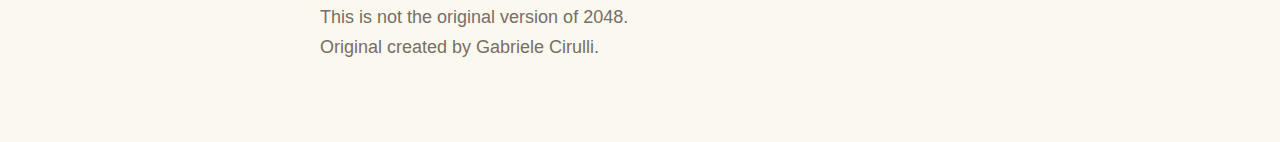
==== commit 04ee4cfb: "added undo version link" ====
--- a/index.html
+++ b/index.html
@@ -109,6 +109,12 @@
     <strong class="important">Forum: </strong> <a href="http://jatekos101.github.io/20euros/comment.html">Click here for the game's forum.</a><br>
 <strong class="important">Statistics: </strong> <a href="http://jatekos101.github.io/20euros/statistics.html">Click here for the statistics.</a>
     </p>
+<hr>
+ <p>
+<strong class="important">Undo version: </strong> <a href="http://jatekos101.github.io/20euros-undo">You can play the undo version of the game here.</a>
+   <br>
+<strong class="important">GITHUB: </strong> <a href="https://github.com/jatekos101/20euros">You can see and fork my game on GitHub here.</a>
+    </p>
  <hr>
     <p>
 This is not the original version of 2048.<br>    
